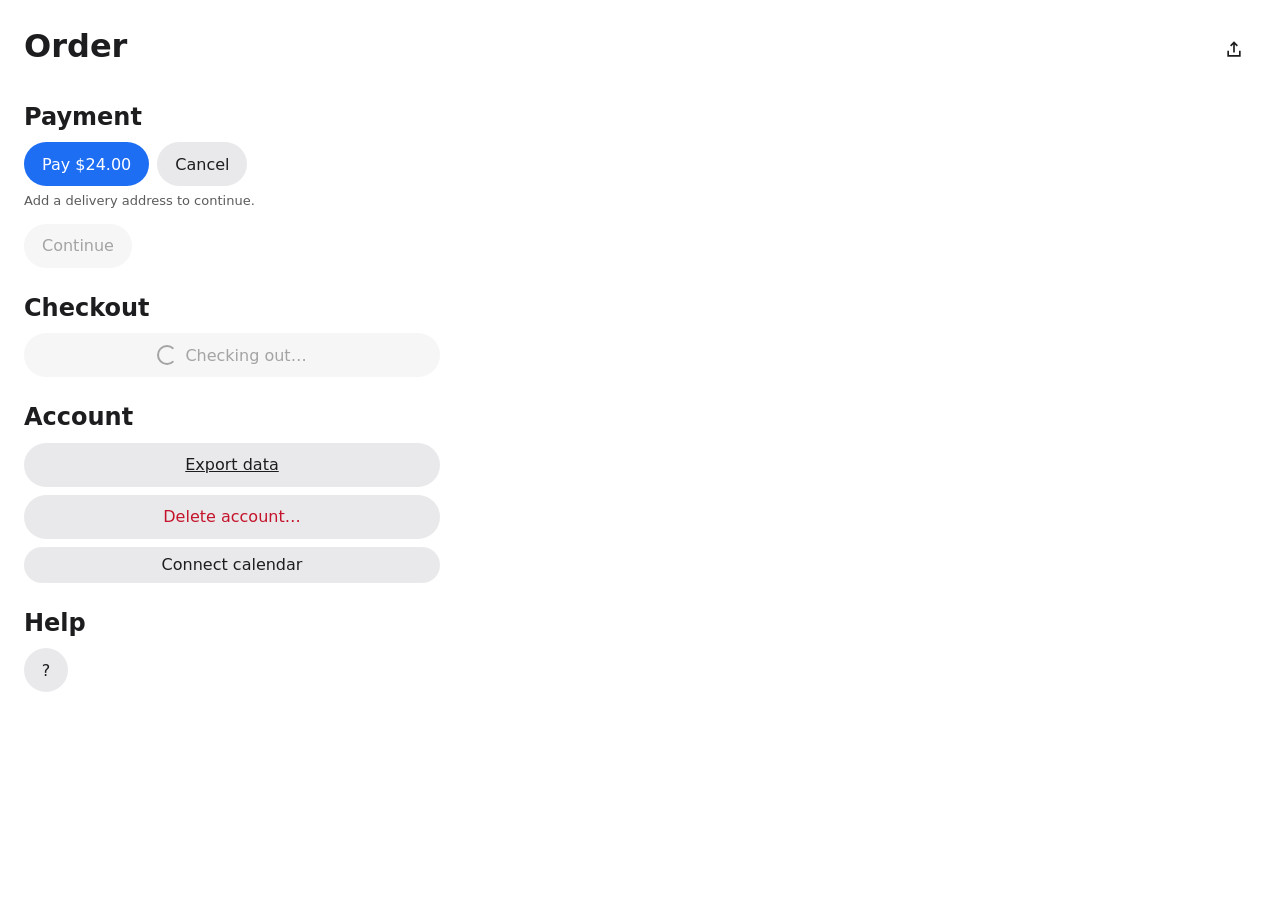
==== tools/fixtures/buttons/good.html @ 6267a46e "HIG: ingest Buttons (CRITICAL) + BUTTONS GATE Tokens (apple-buttons.css/json), static checker, live " ====
<!doctype html>
<html lang="en">
<head>
<meta charset="utf-8"><meta name="viewport" content="width=device-width, initial-scale=1">
<title>Buttons gate — GOOD fixture (must PASS)</title>
<link rel="stylesheet" href="../../../skills/apple-ui/tokens/apple-system-colors.css">
<link rel="stylesheet" href="../../../skills/apple-ui/tokens/apple-feedback.css">
<link rel="stylesheet" href="../../../skills/apple-ui/tokens/apple-buttons.css">
<style>
  body { font: 16px/1.4 system-ui; margin: 0; padding: 1.5rem; background: #fff; color: #1d1d1f; }
  @media (prefers-color-scheme: dark) { body { background: #000; color: #f5f5f7; } }
  header { display: flex; align-items: center; justify-content: space-between; margin-block-end: 1.5rem; }
  section { margin-block: 1.5rem; max-inline-size: 26rem; }
  h1, h2 { margin: 0 0 .5rem; }
  .card { border-radius: 1rem; padding: 1rem; background: color-mix(in srgb, currentColor 5%, transparent); }
</style>
</head>
<body>
  <header>
    <h1>Order</h1>
    <button class="btn btn-icon btn-plain" type="button" aria-label="Share order" title="Share order">
      <svg viewBox="0 0 24 24" fill="none" stroke="currentColor" stroke-width="2" aria-hidden="true"><path d="M12 3v12M8 7l4-4 4 4M5 13v6h14v-6"/></svg>
    </button>
  </header>

  <section aria-labelledby="pay">
    <h2 id="pay">Payment</h2>
    <div class="btn-row">
      <button class="btn btn-prominent" type="submit">Pay $24.00</button>
      <button class="btn" type="button">Cancel</button>
    </div>
    <p class="fb-reason" id="why">Add a delivery address to continue.</p>
    <button class="btn" type="button" aria-disabled="true" aria-describedby="why">Continue</button>
  </section>

  <section aria-labelledby="chk">
    <h2 id="chk">Checkout</h2>
    <button class="btn btn-block" type="button" aria-busy="true" aria-disabled="true">
      <span class="btn__spinner" aria-hidden="true"></span><span>Checking out…</span>
    </button>
  </section>

  <section aria-labelledby="acc">
    <h2 id="acc">Account</h2>
    <div class="btn-stack">
      <a class="btn" href="/export">Export data</a>
      <button class="btn btn-destructive" type="button" aria-haspopup="dialog">Delete account…</button>
      <button class="btn btn-compact" type="button">Connect calendar</button>
    </div>
  </section>

  <section aria-labelledby="hlp">
    <h2 id="hlp">Help</h2>
    <button class="btn btn-icon" type="button" aria-label="Help" title="Help"><span aria-hidden="true">?</span></button>
  </section>
</body>
</html>
---- skills/apple-ui/tokens/apple-system-colors.css ----
/* Apple system colours — exact HIG values (captured 2026-09-28; Apple values updated 2025-06-09).
   Source: developer.apple.com/design/human-interface-guidelines/color#Specifications
   GENERATED — do not hand-edit values. Four modes: light, dark, and Increase Contrast for each.
   Use the semantic aliases at the bottom in UI code, not the raw hues, wherever a meaning exists. */

:root {
  --apple-red: #FF383C;
  --apple-orange: #FF8D28;
  --apple-yellow: #FFCC00;
  --apple-green: #34C759;
  --apple-mint: #00C8B3;
  --apple-teal: #00C3D0;
  --apple-cyan: #00C0E8;
  --apple-blue: #0088FF;
  --apple-indigo: #6155F5;
  --apple-purple: #CB30E0;
  --apple-pink: #FF2D55;
  --apple-brown: #AC7F5E;
  --apple-gray: #8E8E93;
  --apple-gray2: #AEAEB2;
  --apple-gray3: #C7C7CC;
  --apple-gray4: #D1D1D6;
  --apple-gray5: #E5E5EA;
  --apple-gray6: #F2F2F7;
}

/* Dark appearance: system preference unless the page forces light; or explicit data-theme */
@media (prefers-color-scheme: dark) {
  :root:not([data-theme="light"]) {
    --apple-red: #FF4245;
    --apple-orange: #FF9230;
    --apple-yellow: #FFD600;
    --apple-green: #30D158;
    --apple-mint: #00DAC3;
    --apple-teal: #00D2E0;
    --apple-cyan: #3CD3FE;
    --apple-blue: #0091FF;
    --apple-indigo: #6D7CFF;
    --apple-purple: #DB34F2;
    --apple-pink: #FF375F;
    --apple-brown: #B78A66;
    --apple-gray: #8E8E93;
    --apple-gray2: #636366;
    --apple-gray3: #48484A;
    --apple-gray4: #3A3A3C;
    --apple-gray5: #2C2C2E;
    --apple-gray6: #1C1C1E;
  }
}
:root[data-theme="dark"] {
  --apple-red: #FF4245;
  --apple-orange: #FF9230;
  --apple-yellow: #FFD600;
  --apple-green: #30D158;
  --apple-mint: #00DAC3;
  --apple-teal: #00D2E0;
  --apple-cyan: #3CD3FE;
  --apple-blue: #0091FF;
  --apple-indigo: #6D7CFF;
  --apple-purple: #DB34F2;
  --apple-pink: #FF375F;
  --apple-brown: #B78A66;
  --apple-gray: #8E8E93;
  --apple-gray2: #636366;
  --apple-gray3: #48484A;
  --apple-gray4: #3A3A3C;
  --apple-gray5: #2C2C2E;
  --apple-gray6: #1C1C1E;
}

/* Increase Contrast (prefers-contrast: more) */
@media (prefers-contrast: more) {
  :root:not([data-theme="dark"]) {
    --apple-red: #E9152D;
    --apple-orange: #C55300;
    --apple-yellow: #A16A00;
    --apple-green: #008932;
    --apple-mint: #008575;
    --apple-teal: #008198;
    --apple-cyan: #007EAE;
    --apple-blue: #1E6EF4;
    --apple-indigo: #564ADE;
    --apple-purple: #B02FC2;
    --apple-pink: #E7124D;
    --apple-brown: #956D51;
    --apple-gray: #6C6C70;
    --apple-gray2: #8E8E93;
    --apple-gray3: #AEAEB2;
    --apple-gray4: #BCBCC0;
    --apple-gray5: #D8D8DC;
    --apple-gray6: #EBEBF0;
  }
}
@media (prefers-contrast: more) and (prefers-color-scheme: dark) {
  :root:not([data-theme="light"]) {
    --apple-red: #FF6165;
    --apple-orange: #FFA056;
    --apple-yellow: #FEDF43;
    --apple-green: #4AD968;
    --apple-mint: #54DFCB;
    --apple-teal: #3BDDEC;
    --apple-cyan: #6DD9FF;
    --apple-blue: #5CB8FF;
    --apple-indigo: #A7AAFF;
    --apple-purple: #EA8DFF;
    --apple-pink: #FF8AC4;
    --apple-brown: #DBA679;
    --apple-gray: #AEAEB2;
    --apple-gray2: #7C7C80;
    --apple-gray3: #545456;
    --apple-gray4: #444446;
    --apple-gray5: #363638;
    --apple-gray6: #242426;
  }
}
@media (prefers-contrast: more) {
  :root[data-theme="dark"] {
    --apple-red: #FF6165;
    --apple-orange: #FFA056;
    --apple-yellow: #FEDF43;
    --apple-green: #4AD968;
    --apple-mint: #54DFCB;
    --apple-teal: #3BDDEC;
    --apple-cyan: #6DD9FF;
    --apple-blue: #5CB8FF;
    --apple-indigo: #A7AAFF;
    --apple-purple: #EA8DFF;
    --apple-pink: #FF8AC4;
    --apple-brown: #DBA679;
    --apple-gray: #AEAEB2;
    --apple-gray2: #7C7C80;
    --apple-gray3: #545456;
    --apple-gray4: #444446;
    --apple-gray5: #363638;
    --apple-gray6: #242426;
  }
}

/* Semantic aliases — one meaning per colour (HIG: never the same colour for different things) */
:root {
  --color-accent: var(--apple-blue);          /* interactive: links, selected tab, focus */
  --color-destructive: var(--apple-red);      /* delete, errors */
  --color-success: var(--apple-green);        /* success status (always with icon/text) */
  --color-warning: var(--apple-orange);       /* warnings (always with icon/text) */
  --color-separator-opaque: var(--apple-gray4);
  --color-fill-quiet: var(--apple-gray6);
}
---- skills/apple-ui/tokens/apple-feedback.css ----
/* Feedback tokens — HIG Feedback page (CRITICAL). Structure only: the page gives no numbers.
   Colours come from apple-system-colors.css (--color-destructive / -warning / -success / -accent);
   floating surfaces come from apple-materials.css (.glass on the functional layer).
   Tags: HIG = stated by Apple · CONV = apple-skill convention · WCAG = W3C.
   Design rule (HIG "accessible feedback" + WCAG 1.4.1/1.4.3): a message is TEXT + an icon/shape.
   The status HUE lives on the icon or dot only. The message text stays in the label colour, because
   system hues on white are below 4.5:1 for small text. Never colour alone. */

/* Visually hidden but announced (text alternative for icon-only status, spinner names). */
.sr-only {
  position: absolute; width: 1px; height: 1px; margin: -1px; padding: 0; overflow: hidden;
  clip: rect(0 0 0 0); clip-path: inset(50%); white-space: nowrap; border: 0;
}

:root {
  --fb-icon-size: 1.125rem;                       /* CONV */
  --fb-gap: 0.5rem;                               /* CONV */
  --fb-hue-info: var(--color-accent, #0088FF);
  --fb-hue-success: var(--color-success, #34C759);
  --fb-hue-warning: var(--color-warning, #FF8D28);
  --fb-hue-error: var(--color-destructive, #FF383C);
  --fb-toast-min-ms: 5000;                        /* CONV / WCAG 2.2.1: read by feedback JS, not CSS */
}

/* 1. Status — passive, next to the item it describes (HIG). role="status" in markup. */
.fb-status, .fb-inline {
  display: flex; align-items: flex-start; gap: var(--fb-gap);
  font-size: 0.8125rem; line-height: 1.35; color: inherit;
}
.fb-status { opacity: 0.72; }                     /* quiet: it is there when people look for it */
.fb-icon {
  flex: none; inline-size: var(--fb-icon-size); block-size: var(--fb-icon-size);
  color: var(--fb-hue, currentColor);             /* the hue is ONLY on the icon */
}
[data-kind="info"]    { --fb-hue: var(--fb-hue-info); }
[data-kind="success"] { --fb-hue: var(--fb-hue-success); }
[data-kind="warning"] { --fb-hue: var(--fb-hue-warning); }
[data-kind="error"]   { --fb-hue: var(--fb-hue-error); }

/* 2. Inline correction — right next to the problem, at the moment it is detected (HIG). */
.fb-inline { margin-block-start: 0.25rem; }
.fb-inline[data-kind="error"] { font-weight: 500; }
input[aria-invalid="true"], select[aria-invalid="true"], textarea[aria-invalid="true"] {
  outline: 2px solid var(--fb-hue-error); outline-offset: 1px;   /* extra channel; text below is the primary one */
}

/* 3. Transient confirmation — significant tasks only (HIG). Functional layer → glass. */
.fb-toast {
  position: fixed; inset-block-end: 1rem; inset-inline: 1rem; margin-inline: auto; inline-size: fit-content;
  max-inline-size: min(28rem, calc(100vw - 2rem));
  display: flex; align-items: center; gap: var(--fb-gap);
  padding: 0.625rem 0.875rem; border-radius: 1rem; font-size: 0.875rem;
}
@media (prefers-reduced-motion: no-preference) {
  .fb-toast { animation: fb-in 0.2s ease-out both; }
  @keyframes fb-in { from { opacity: 0; transform: translateY(0.5rem); } to { opacity: 1; transform: none; } }
}

/* 4. Blocking alert — only for critical, ideally actionable, information (HIG). One at a time. */
.fb-alert { max-inline-size: 20rem; padding: 1.25rem; border-radius: 1.25rem; }
.fb-alert h2 { font-size: 1.0625rem; font-weight: 600; margin: 0 0 0.375rem; }
.fb-alert p  { font-size: 0.8125rem; margin: 0 0 1rem; opacity: 0.72; }
.fb-alert-actions { display: grid; gap: 0.5rem; }

/* 5. Reason for an unavailable command (HIG: "why"). Place next to the control. */
.fb-reason { font-size: 0.8125rem; opacity: 0.72; margin-block-start: 0.375rem; }

/* 6. Progress: prefer determinate; an endless spinner always carries a name (see JSON: watchOS). */
.fb-progress { inline-size: 100%; block-size: 0.25rem; border-radius: 999px; overflow: hidden; background: currentColor; opacity: 0.12; }
---- skills/apple-ui/tokens/apple-buttons.css ----
/* Button tokens — HIG Buttons page (CRITICAL). Numbers and rules: apple-buttons.json (source-tagged).
   Tags: HIG = stated by Apple · WCAG = W3C · CONV = apple-skill convention · FN = Nonplo field note.
   Colours come from apple-system-colors.css. This file is structure + states only.
   Use with a real <button> (or <a href> for navigation). One or two .btn-prominent per view (HIG);
   Nonplo's own rule is stricter: exactly one filled button per screen (FN). */

:root {
  --btn-hit: 44px;                 /* HIG: hit region ≥ 44 x 44 (visionOS 60) */
  --btn-gap: 8px;                  /* CONV: ≥ 8 px between standalone buttons */
  --btn-radius: 999px;             /* capsule = the platform-standard shape on watchOS/visionOS/iOS */
  --btn-pad-inline: 1.125rem;      /* CONV (FN pills use 18 px) */
  --btn-neutral: rgb(120 120 128 / 0.16);          /* CONV: quiet neutral fill (system-fill grey at low alpha) */
  --btn-neutral-hover: rgb(120 120 128 / 0.24);
  --btn-neutral-active: rgb(120 120 128 / 0.34);
  --btn-bg: var(--btn-neutral); --btn-bg-hover: var(--btn-neutral-hover); --btn-bg-active: var(--btn-neutral-active);
  --btn-fg: inherit;
  --btn-prominent-bg: #1E6EF4;     /* WCAG: 4.57:1 with white (system blue #0088FF is only 3.52:1) — FN/color.md */
  --btn-prominent-fg: #fff;
  --btn-destructive-fg: #C4132A;   /* WCAG ≥ 4.9:1 on the neutral fill (system red is only 3.57:1 on white) */
  --btn-focus: var(--color-accent, #0088FF);
  --btn-disabled-opacity: 0.4;     /* FN (disabled text black/30-40; exempt from contrast, always explain why) */
}
@media (prefers-color-scheme: dark) { :root:not([data-theme="light"]) { --btn-neutral: rgb(120 120 128 / 0.32); --btn-neutral-hover: rgb(120 120 128 / 0.42); --btn-neutral-active: rgb(120 120 128 / 0.54); --btn-destructive-fg: #FF6B70; } }
:root[data-theme="dark"] { --btn-neutral: rgb(120 120 128 / 0.32); --btn-neutral-hover: rgb(120 120 128 / 0.42); --btn-neutral-active: rgb(120 120 128 / 0.54); --btn-destructive-fg: #FF6B70; }

/* Base: real <button>. min block-size gives the 44 px hit region on touch widths. */
.btn {
  box-sizing: border-box; position: relative; display: inline-flex; align-items: center; justify-content: center; gap: 0.5rem;
  min-block-size: var(--btn-hit); min-inline-size: var(--btn-hit);
  padding-inline: var(--btn-pad-inline); border: 0; border-radius: var(--btn-radius);
  background: var(--btn-bg); color: var(--btn-fg);
  font: inherit; font-weight: 500; line-height: 1.2; text-align: center; cursor: pointer;
  -webkit-tap-highlight-color: transparent; touch-action: manipulation;
  transition: background-color 0.12s, transform 0.12s, filter 0.12s;
}

/* Roles (HIG). Primary = accent fill; destructive = red LABEL on a neutral fill; cancel = normal look. */
.btn-prominent, .btn[data-role="primary"] { --btn-bg: var(--btn-prominent-bg); --btn-bg-hover: var(--btn-prominent-bg); --btn-bg-active: var(--btn-prominent-bg); --btn-fg: var(--btn-prominent-fg); }
.btn-destructive, .btn[data-role="destructive"] { --btn-fg: var(--btn-destructive-fg); }   /* never combined with .btn-prominent (HIG) */
.btn-plain { --btn-bg: transparent; --btn-bg-hover: var(--btn-neutral); --btn-bg-active: var(--btn-neutral-hover); }   /* still has hover/press tones */

/* Shape / size variants that stay ≥ 44 px in hit region (HIG; FN pills are 36 / 30 px visually). */
.btn-compact { min-block-size: 36px; }
.btn-compact::after, .btn-icon::after { content: ""; position: absolute; inset: -4px; }   /* extends the hit region to ≥ 44 px */
.btn-icon { padding: 0; inline-size: var(--btn-hit); block-size: var(--btn-hit); }
.btn-icon > svg { inline-size: 1.25rem; block-size: 1.25rem; flex: none; }
.btn-block { display: flex; inline-size: 100%; }                 /* watchOS/iOS: full-width primary actions (HIG watchOS) */

/* States (HIG: always include a press state for a custom button). */
@media (hover: hover) { .btn:hover:not(:disabled):not([aria-disabled="true"]) { background-color: var(--btn-bg-hover); } .btn-prominent:hover:not(:disabled), .btn[data-role="primary"]:hover:not(:disabled) { filter: brightness(1.08); } }
.btn:active:not(:disabled):not([aria-disabled="true"]) { background-color: var(--btn-bg-active); transform: scale(0.97); }
.btn-prominent:active:not(:disabled), .btn[data-role="primary"]:active:not(:disabled) { filter: brightness(0.9); }
.btn:focus-visible { outline: 2px solid var(--btn-focus); outline-offset: 2px; }              /* WCAG 2.4.7; never outline:none without this */
.btn:disabled, .btn[aria-disabled="true"] { opacity: var(--btn-disabled-opacity); cursor: not-allowed; }   /* unavailable; pair with a reason (.fb-reason) */
.btn[aria-pressed="true"], .btn[aria-current="true"] { --btn-bg: var(--btn-neutral-active); }   /* selected/toggled — a tone, not white-on-black (visionOS reserves that) */

/* Busy (iOS activity indicator): spinner replaces the icon, label may change ("Checking out…"), no double submit. */
.btn[aria-busy="true"] { cursor: progress; }
.btn__spinner { inline-size: 1rem; block-size: 1rem; border: 2px solid currentColor; border-inline-end-color: transparent; border-radius: 50%; flex: none; }
@media (prefers-reduced-motion: no-preference) { .btn[aria-busy="true"] .btn__spinner { animation: btn-spin 0.8s linear infinite; } @keyframes btn-spin { to { transform: rotate(360deg); } } }

/* Groups: consistent gap; same height in a row, same width in a stack (HIG: style, not size, marks the preferred choice). */
.btn-row { display: flex; flex-wrap: wrap; gap: var(--btn-gap); align-items: stretch; }
.btn-row > .btn { flex: 0 1 auto; }
.btn-stack { display: grid; gap: var(--btn-gap); }
.btn-stack > .btn { inline-size: 100%; }
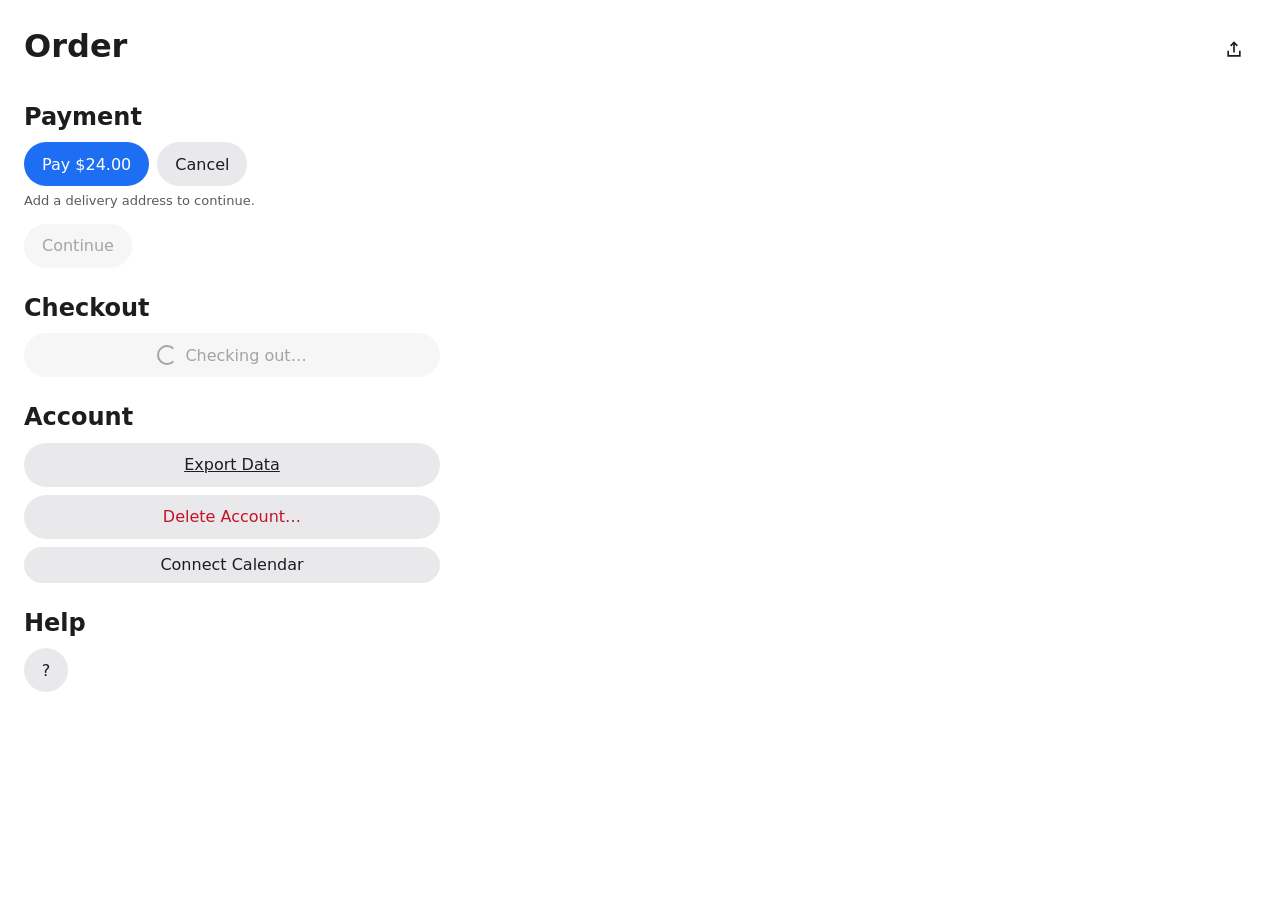
==== commit 274307e1: "Follow Apple's capitalisation: Title Case for buttons, menus, columns, tabs Adds a capitalisation ta" ====
--- a/tools/fixtures/buttons/good.html
+++ b/tools/fixtures/buttons/good.html
@@ -43,9 +43,9 @@
   <section aria-labelledby="acc">
     <h2 id="acc">Account</h2>
     <div class="btn-stack">
-      <a class="btn" href="/export">Export data</a>
-      <button class="btn btn-destructive" type="button" aria-haspopup="dialog">Delete account…</button>
-      <button class="btn btn-compact" type="button">Connect calendar</button>
+      <a class="btn" href="/export">Export Data</a>
+      <button class="btn btn-destructive" type="button" aria-haspopup="dialog">Delete Account…</button>
+      <button class="btn btn-compact" type="button">Connect Calendar</button>
     </div>
   </section>
 
